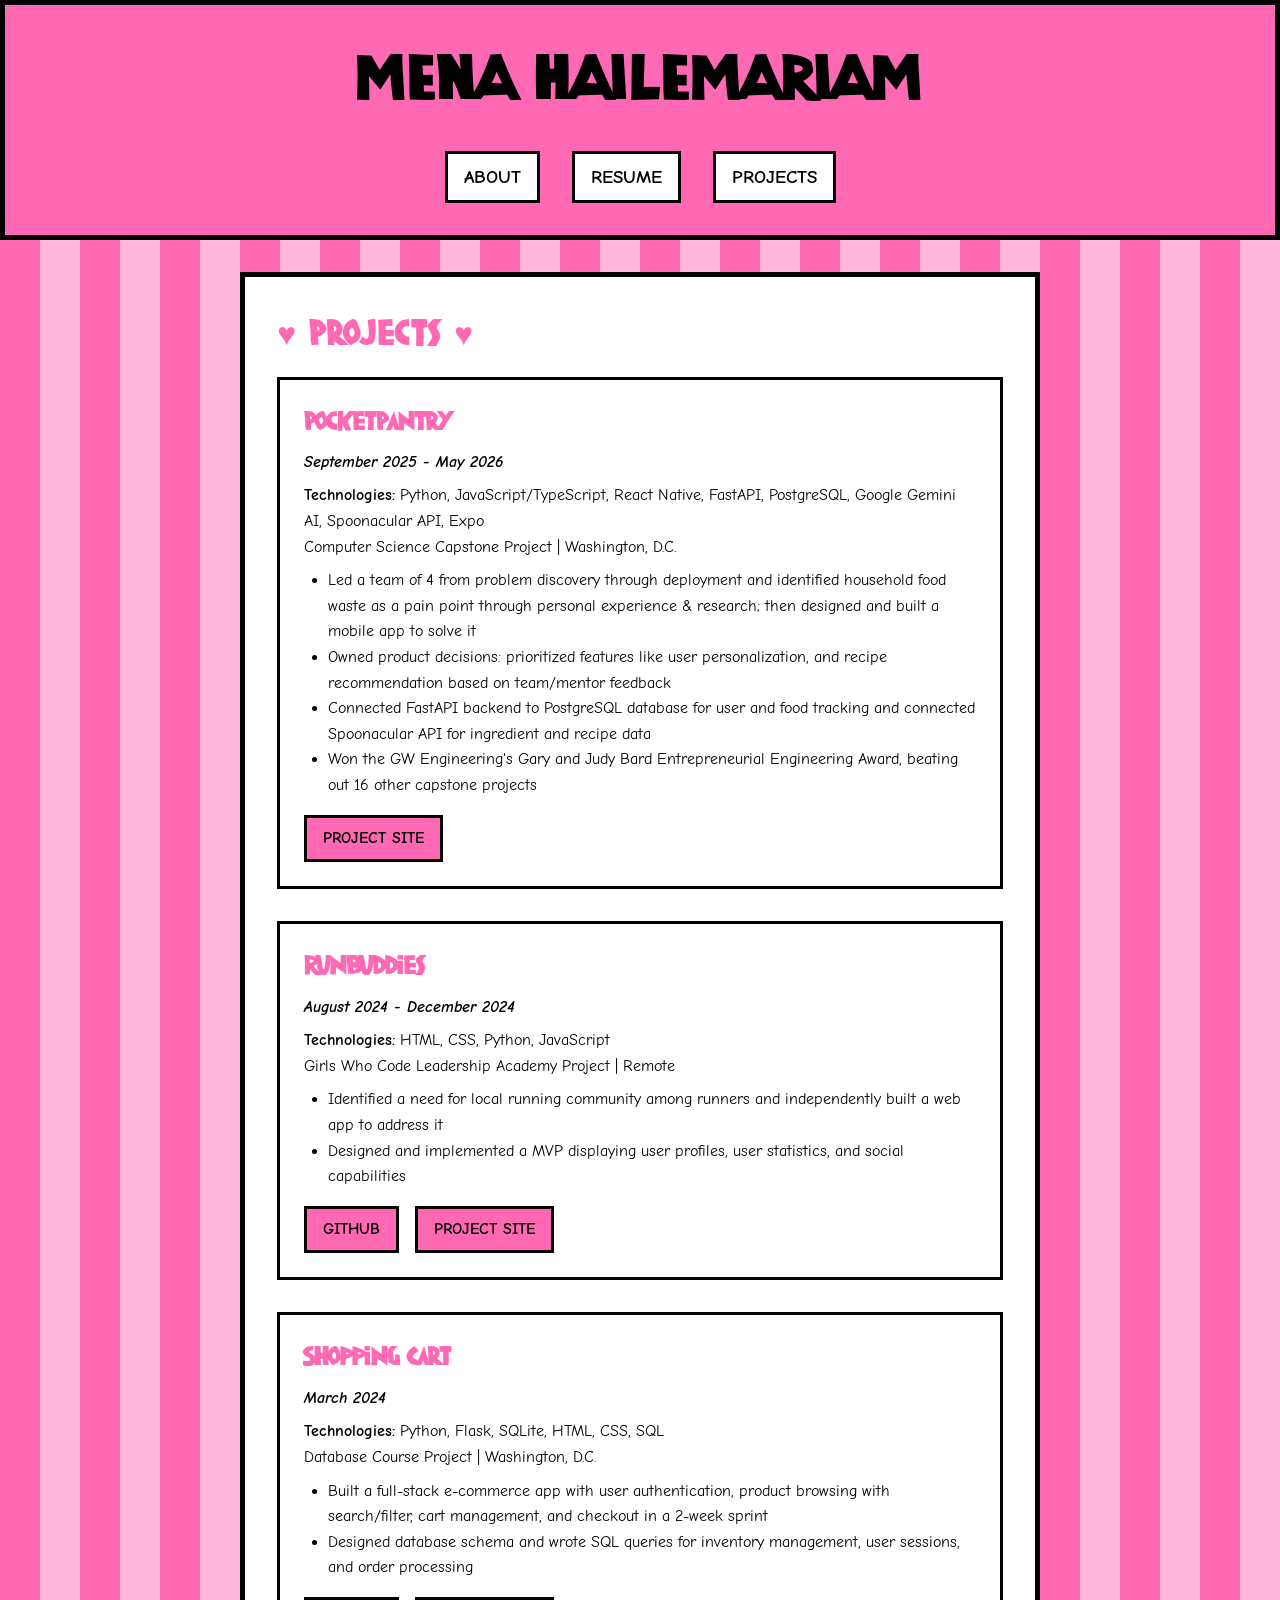
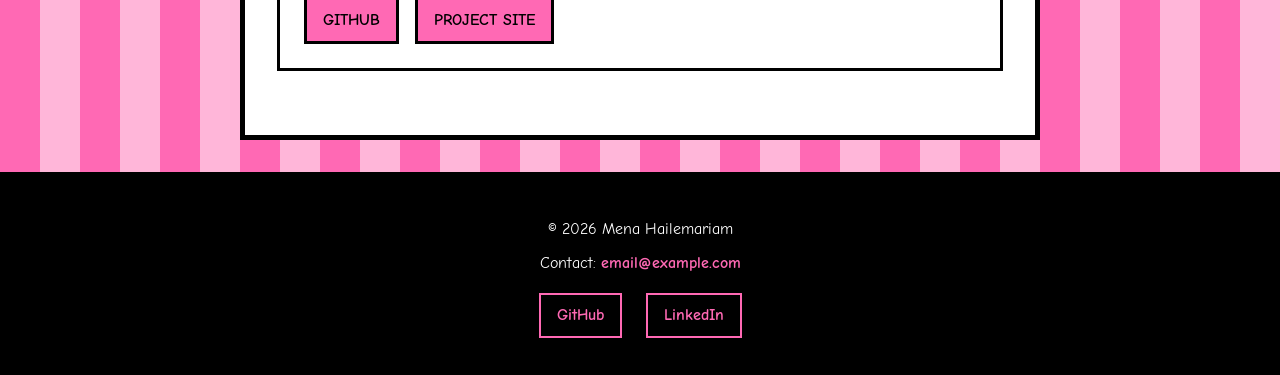
==== projects.html @ f1da5a8e "inital setup" ====
<!DOCTYPE html>
<html lang="en">
<head>
    <meta charset="UTF-8">
    <meta name="viewport" content="width=device-width, initial-scale=1.0">
    <title>Projects - Mena Hailemariam</title>
    <link rel="preconnect" href="https://fonts.googleapis.com">
    <link rel="preconnect" href="https://fonts.gstatic.com" crossorigin>
    <link href="https://fonts.googleapis.com/css2?family=Bangers&family=Comic+Neue:wght@400;700&display=swap" rel="stylesheet">
    <link rel="stylesheet" href="styles.css">
</head>
<body>
    <header>
        <h1>Mena Hailemariam</h1>
        <nav>
            <a href="index.html">About</a>
            <a href="resume.html">Resume</a>
            <a href="projects.html">Projects</a>
        </nav>
    </header>
    
    <main>
        <section>
            <h2>Projects</h2>
            
            <div class="project-card">
                <h3>PocketPantry</h3>
                <p class="project-date">September 2025 - May 2026</p>
                <p><strong>Technologies:</strong> Python, JavaScript/TypeScript, React Native, FastAPI, PostgreSQL, Google Gemini AI, Spoonacular API, Expo</p>
                <p>Computer Science Capstone Project | Washington, D.C.</p>
                <ul>
                    <li>Led a team of 4 from problem discovery through deployment and identified household food waste as a pain point through personal experience & research; then designed and built a mobile app to solve it</li>
                    <li>Owned product decisions: prioritized features like user personalization, and recipe recommendation based on team/mentor feedback</li>
                    <li>Connected FastAPI backend to PostgreSQL database for user and food tracking and connected Spoonacular API for ingredient and recipe data</li>
                    <li>Won the GW Engineering's Gary and Judy Bard Entrepreneurial Engineering Award, beating out 16 other capstone projects</li>
                </ul>
                <div class="project-links">
                    <a href="#" class="project-link">Project Site</a>
                </div>
            </div>
            
            <div class="project-card">
                <h3>RunBuddies</h3>
                <p class="project-date">August 2024 - December 2024</p>
                <p><strong>Technologies:</strong> HTML, CSS, Python, JavaScript</p>
                <p>Girls Who Code Leadership Academy Project | Remote</p>
                <ul>
                    <li>Identified a need for local running community among runners and independently built a web app to address it</li>
                    <li>Designed and implemented a MVP displaying user profiles, user statistics, and social capabilities</li>
                </ul>
                <div class="project-links">
                    <a href="#" class="project-link">GitHub</a>
                    <a href="#" class="project-link">Project Site</a>
                </div>
            </div>
            
            <div class="project-card">
                <h3>Shopping Cart</h3>
                <p class="project-date">March 2024</p>
                <p><strong>Technologies:</strong> Python, Flask, SQLite, HTML, CSS, SQL</p>
                <p>Database Course Project | Washington, D.C.</p>
                <ul>
                    <li>Built a full-stack e-commerce app with user authentication, product browsing with search/filter, cart management, and checkout in a 2-week sprint</li>
                    <li>Designed database schema and wrote SQL queries for inventory management, user sessions, and order processing</li>
                </ul>
                <div class="project-links">
                    <a href="#" class="project-link">GitHub</a>
                    <a href="#" class="project-link">Project Site</a>
                </div>
            </div>
        </section>
    </main>
    
    <footer>
        <div class="footer-content">
            <p>&copy; 2026 Mena Hailemariam</p>
            <p>Contact: <a href="mailto:email@example.com">email@example.com</a></p>
            <div class="social-links">
                <a href="#">GitHub</a>
                <a href="#">LinkedIn</a>
            </div>
        </div>
    </footer>
    
    <script src="script.js"></script>
</body>
</html>
---- styles.css ----
@font-face {
    font-family: 'P22 Vienna Black';
    src: url('fonts/P22%20Vienna%20Black%20Regular/P22%20Vienna%20Black%20Regular.ttf') format('truetype');
    font-weight: normal;
    font-style: normal;
}

* {
    margin: 0;
    padding: 0;
    box-sizing: border-box;
}

body {
    font-family: 'Comic Neue', cursive, sans-serif;
    line-height: 1.6;
    color: #000;
    background: repeating-linear-gradient(
        90deg,
        #FF69B4,
        #FF69B4 40px,
        #FFB6D9 40px,
        #FFB6D9 80px
    );
}

header {
    background-color: #FF69B4;
    color: #000;
    padding: 2rem 0;
    text-align: center;
    border: 5px solid #000;
}

header h1 {
    font-family: 'P22 Vienna Black', 'Bangers', cursive;
    font-size: 3.5rem;
    font-weight: 400;
    text-transform: uppercase;
    letter-spacing: 3px;
    margin-bottom: 1rem;
}

nav {
    display: flex;
    justify-content: center;
    gap: 2rem;
    margin-top: 1.5rem;
}

nav a {
    color: #000;
    text-decoration: none;
    font-weight: bold;
    font-size: 1.2rem;
    padding: 0.5rem 1rem;
    border: 3px solid #000;
    background-color: #fff;
    text-transform: uppercase;
    transition: all 0.3s ease;
}

nav a:hover {
    background-color: #000;
    color: #FF69B4;
}

main {
    max-width: 800px;
    margin: 2rem auto;
    padding: 2rem;
    background-color: #ffffff;
    border: 5px solid #000;
}

section {
    margin-bottom: 2rem;
}

h2 {
    font-family: 'P22 Vienna Black', 'Bangers', cursive;
    color: #FF69B4;
    font-size: 2rem;
    margin-bottom: 1rem;
    letter-spacing: 2px;
}

h2::before {
    content: "♥ ";
    color: #FF69B4;
}

h2::after {
    content: " ♥";
    color: #FF69B4;
}

button {
    background-color: #FF69B4;
    color: #000;
    padding: 10px 20px;
    border: 3px solid #000;
    cursor: pointer;
    font-size: 1rem;
    font-weight: bold;
    margin-top: 1rem;
    text-transform: uppercase;
}

button:hover {
    background-color: #FFB6D9;
}

#message {
    margin-top: 1rem;
    font-weight: bold;
    color: #35424a;
}

footer {
    background-color: #000;
    color: #fff;
    padding: 2rem 0;
    margin-top: 2rem;
    border: 5px solid #000;
}

.footer-content {
    max-width: 800px;
    margin: 0 auto;
    text-align: center;
}

.footer-content p {
    margin: 0.5rem 0;
}

.footer-content a {
    color: #FF69B4;
    text-decoration: none;
    font-weight: bold;
}

.footer-content a:hover {
    color: #FFB6D9;
}

.social-links {
    display: flex;
    justify-content: center;
    gap: 1.5rem;
    margin-top: 1rem;
}

.social-links a {
    padding: 0.5rem 1rem;
    border: 2px solid #FF69B4;
    background-color: transparent;
    transition: all 0.3s ease;
}

.social-links a:hover {
    background-color: #FF69B4;
    color: #000;
}

.resume-section {
    margin-bottom: 2rem;
    padding: 1.5rem;
    border: 3px solid #000;
    background-color: #fff;
}

.resume-section h3 {
    font-family: 'P22 Vienna Black', 'Bangers', cursive;
    color: #FF69B4;
    font-size: 1.5rem;
    margin-bottom: 1rem;
}

.resume-section ul {
    margin-left: 1.5rem;
    margin-top: 0.5rem;
}

.project-card {
    margin-bottom: 2rem;
    padding: 1.5rem;
    border: 3px solid #000;
    background-color: #fff;
}

.project-card h3 {
    font-family: 'P22 Vienna Black', 'Bangers', cursive;
    color: #FF69B4;
    font-size: 1.5rem;
    margin-bottom: 0.5rem;
}

.project-date {
    font-weight: bold;
    color: #000;
    font-style: italic;
    margin-bottom: 0.5rem;
}

.project-card ul {
    margin-left: 1.5rem;
    margin-top: 0.5rem;
}

.project-links {
    display: flex;
    gap: 1rem;
    margin-top: 1rem;
}

.project-link {
    background-color: #FF69B4;
    color: #000;
    padding: 0.5rem 1rem;
    border: 3px solid #000;
    text-decoration: none;
    font-weight: bold;
    text-transform: uppercase;
    transition: all 0.3s ease;
}

.project-link:hover {
    background-color: #FFB6D9;
}
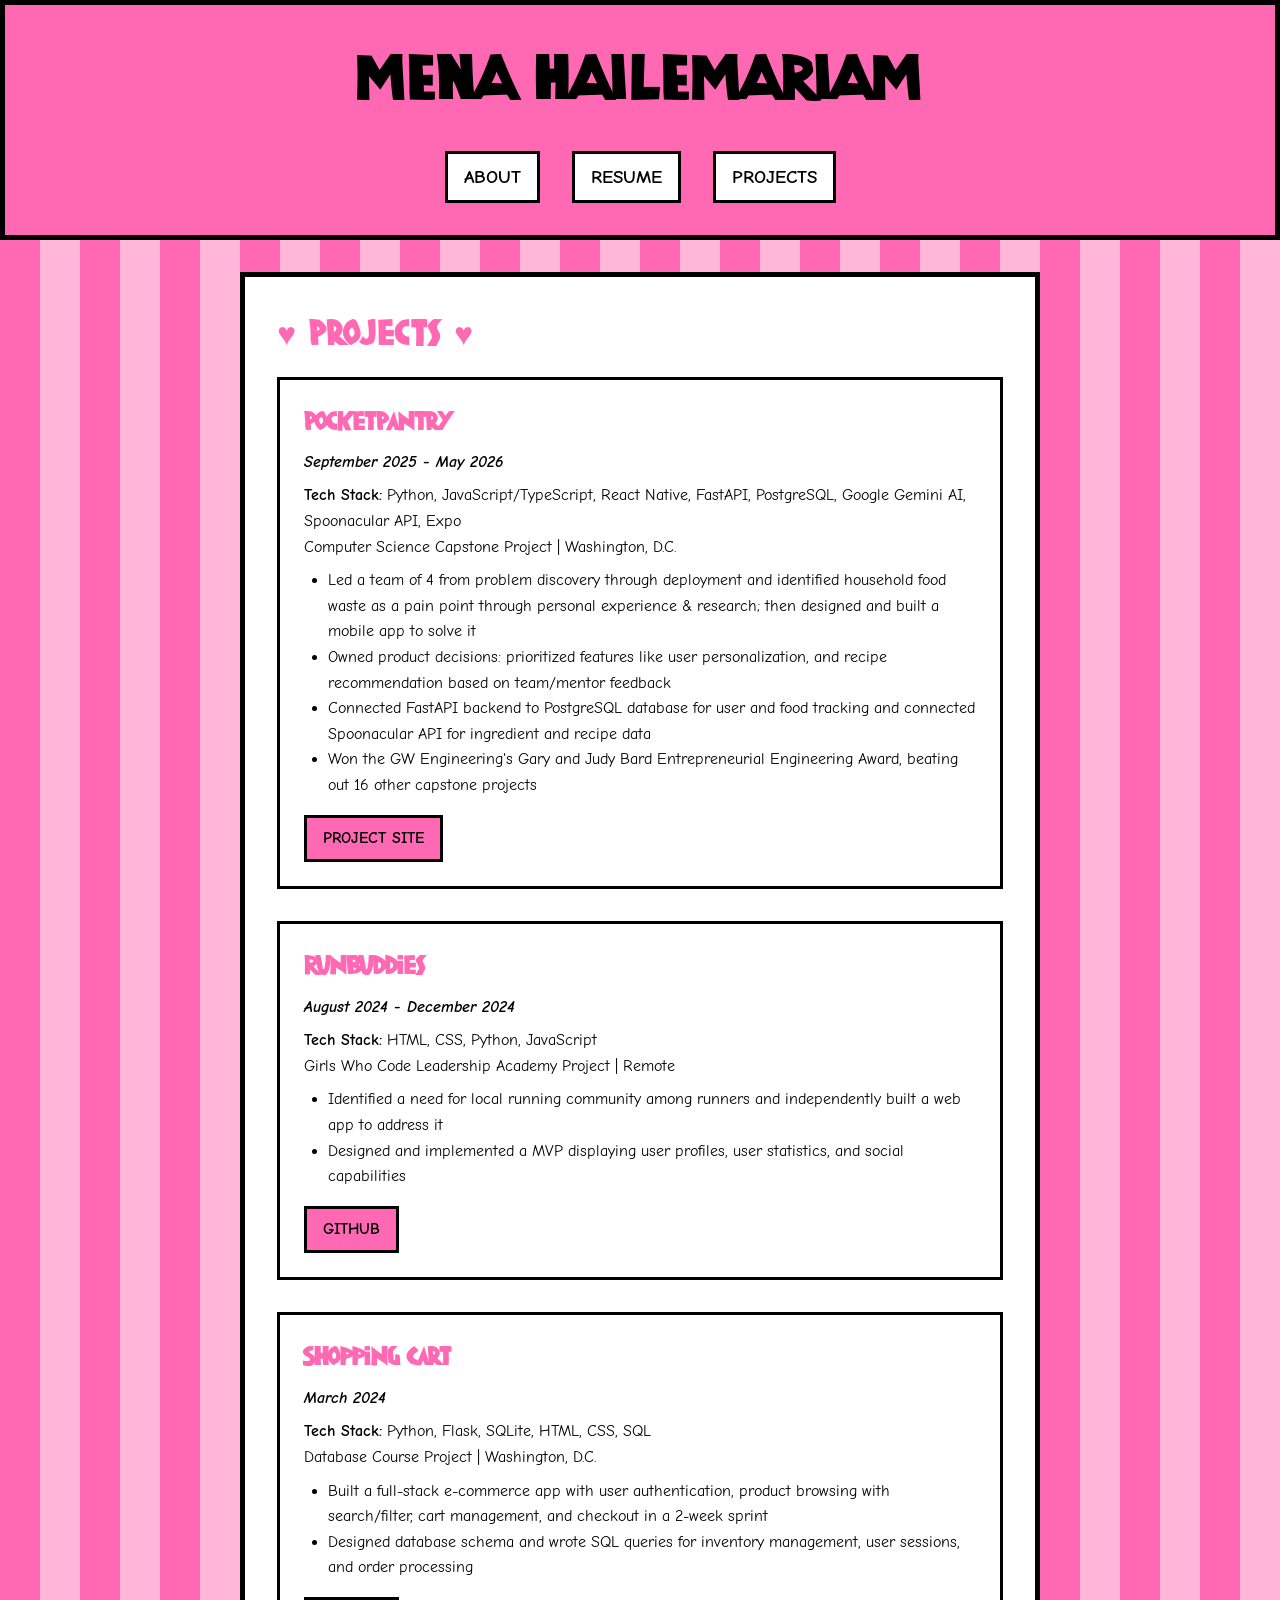
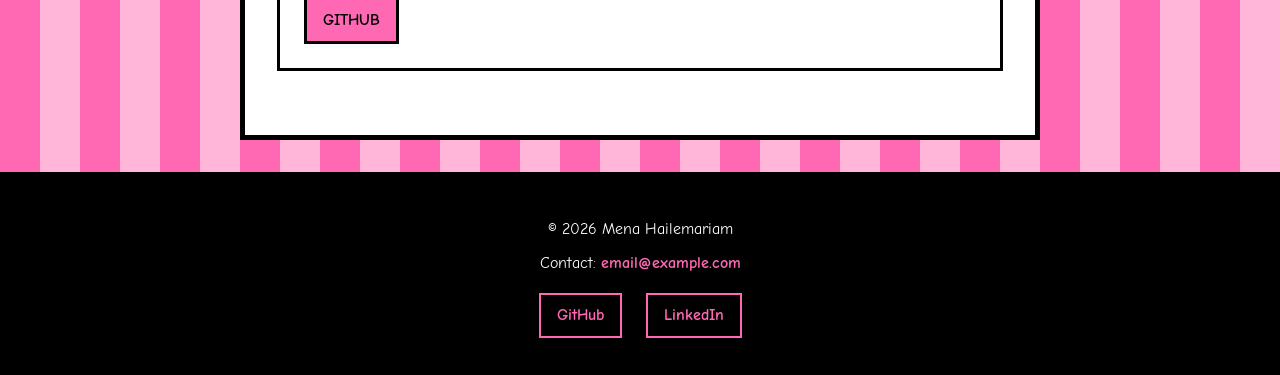
==== commit 2b9b900d: "update links" ====
--- a/projects.html
+++ b/projects.html
@@ -26,7 +26,7 @@
             <div class="project-card">
                 <h3>PocketPantry</h3>
                 <p class="project-date">September 2025 - May 2026</p>
-                <p><strong>Technologies:</strong> Python, JavaScript/TypeScript, React Native, FastAPI, PostgreSQL, Google Gemini AI, Spoonacular API, Expo</p>
+                <p><strong>Tech Stack:</strong> Python, JavaScript/TypeScript, React Native, FastAPI, PostgreSQL, Google Gemini AI, Spoonacular API, Expo</p>
                 <p>Computer Science Capstone Project | Washington, D.C.</p>
                 <ul>
                     <li>Led a team of 4 from problem discovery through deployment and identified household food waste as a pain point through personal experience & research; then designed and built a mobile app to solve it</li>
@@ -35,37 +35,35 @@
                     <li>Won the GW Engineering's Gary and Judy Bard Entrepreneurial Engineering Award, beating out 16 other capstone projects</li>
                 </ul>
                 <div class="project-links">
-                    <a href="#" class="project-link">Project Site</a>
+                    <a href="https://gw-cs-sd-25-26.github.io/senior-design-teamname/" class="project-link">Project Site</a>
                 </div>
             </div>
             
             <div class="project-card">
                 <h3>RunBuddies</h3>
                 <p class="project-date">August 2024 - December 2024</p>
-                <p><strong>Technologies:</strong> HTML, CSS, Python, JavaScript</p>
+                <p><strong>Tech Stack:</strong> HTML, CSS, Python, JavaScript</p>
                 <p>Girls Who Code Leadership Academy Project | Remote</p>
                 <ul>
                     <li>Identified a need for local running community among runners and independently built a web app to address it</li>
                     <li>Designed and implemented a MVP displaying user profiles, user statistics, and social capabilities</li>
                 </ul>
                 <div class="project-links">
-                    <a href="#" class="project-link">GitHub</a>
-                    <a href="#" class="project-link">Project Site</a>
+                    <a href="https://github.com/haile-mena/Running-Buddies" class="project-link">GitHub</a>
                 </div>
             </div>
             
             <div class="project-card">
                 <h3>Shopping Cart</h3>
                 <p class="project-date">March 2024</p>
-                <p><strong>Technologies:</strong> Python, Flask, SQLite, HTML, CSS, SQL</p>
+                <p><strong>Tech Stack:</strong> Python, Flask, SQLite, HTML, CSS, SQL</p>
                 <p>Database Course Project | Washington, D.C.</p>
                 <ul>
                     <li>Built a full-stack e-commerce app with user authentication, product browsing with search/filter, cart management, and checkout in a 2-week sprint</li>
                     <li>Designed database schema and wrote SQL queries for inventory management, user sessions, and order processing</li>
                 </ul>
                 <div class="project-links">
-                    <a href="#" class="project-link">GitHub</a>
-                    <a href="#" class="project-link">Project Site</a>
+                    <a href="https://github.com/gwu-cs-db-s26-grading/6-hw6-shopping-cart-haile-mena" class="project-link">GitHub</a>
                 </div>
             </div>
         </section>
@@ -76,12 +74,11 @@
             <p>&copy; 2026 Mena Hailemariam</p>
             <p>Contact: <a href="mailto:email@example.com">email@example.com</a></p>
             <div class="social-links">
-                <a href="#">GitHub</a>
-                <a href="#">LinkedIn</a>
+                <a href="https://github.com/haile-mena">GitHub</a>
+                <a href="https://www.linkedin.com/in/menahaile/">LinkedIn</a>
             </div>
         </div>
     </footer>
     
-    <script src="script.js"></script>
 </body>
 </html>
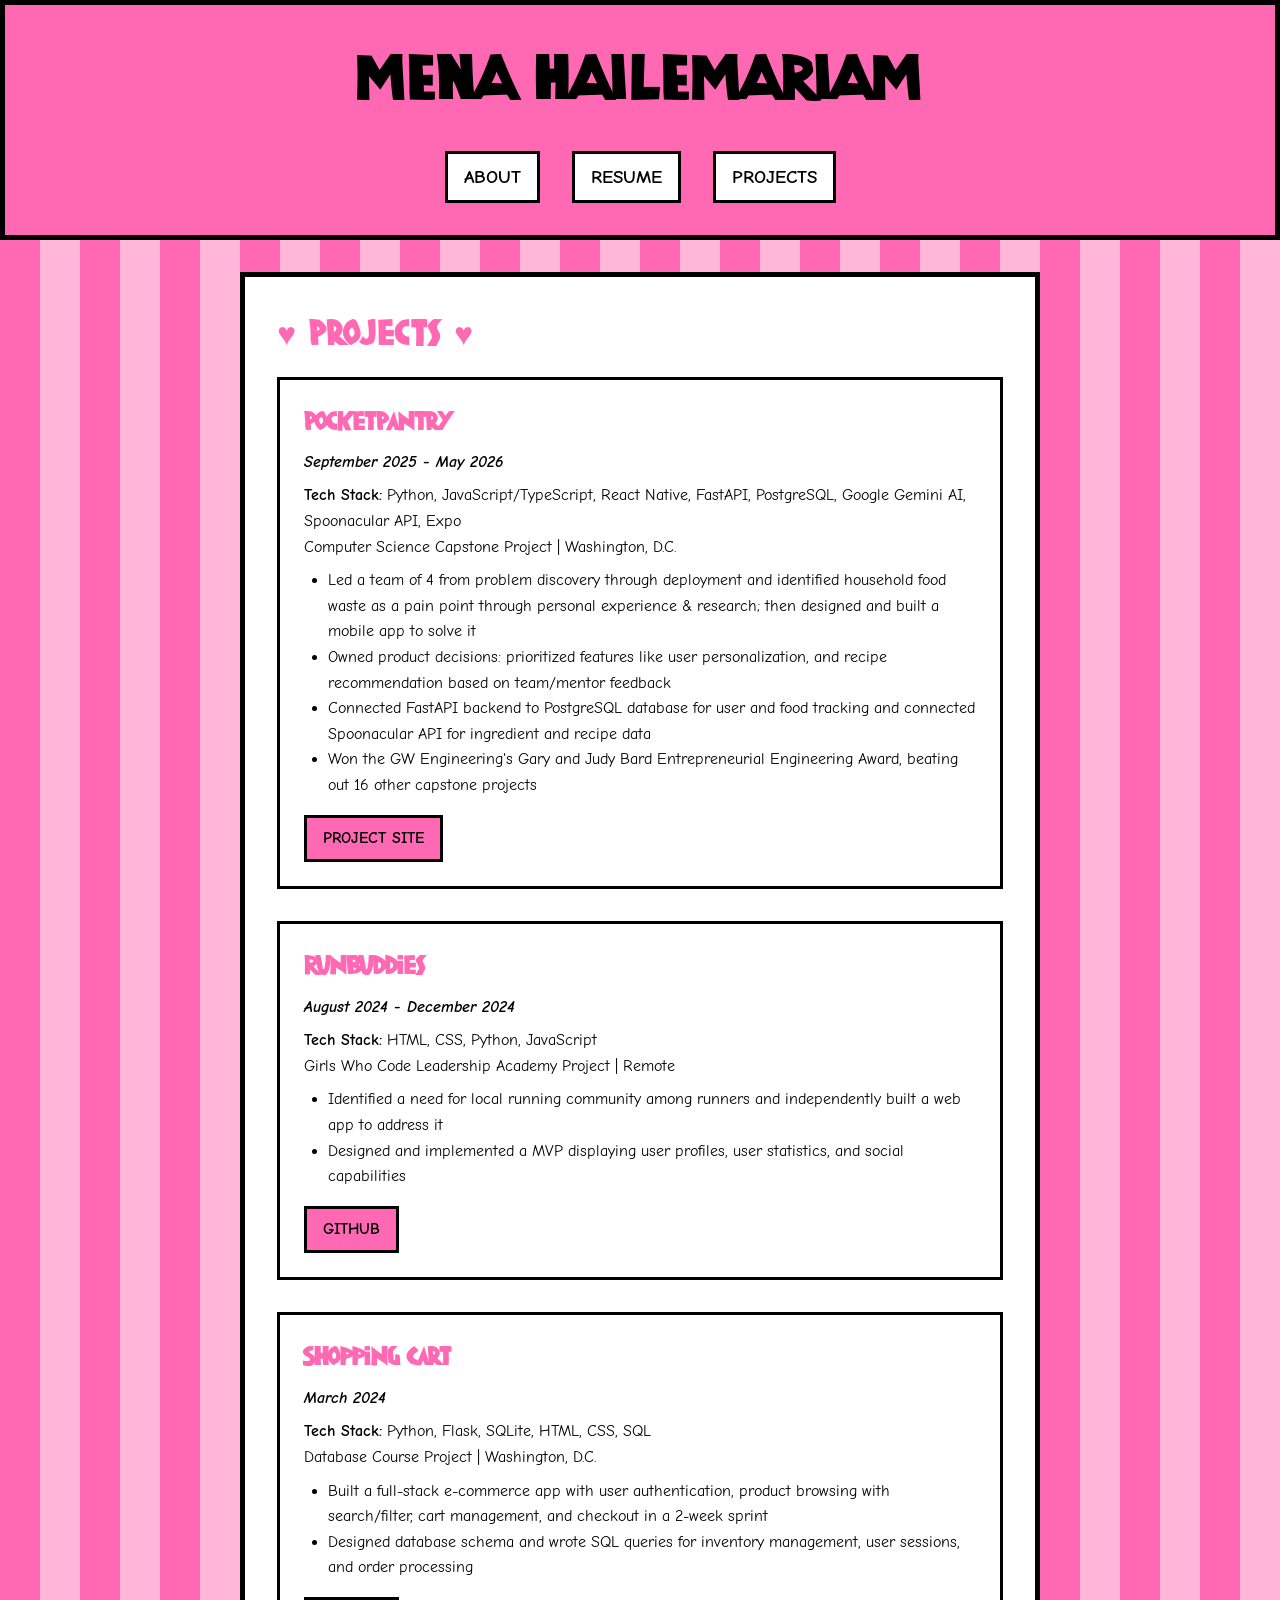
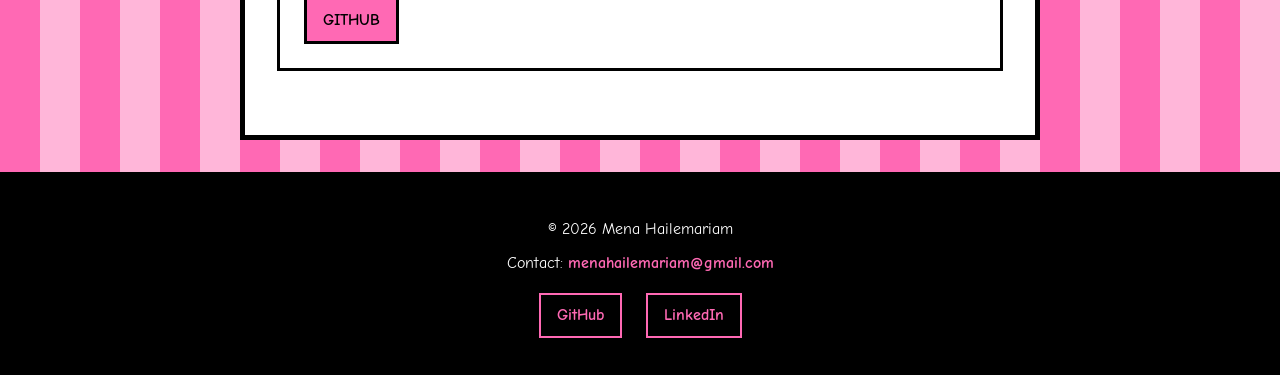
==== commit af0331ff: "added email" ====
--- a/projects.html
+++ b/projects.html
@@ -72,7 +72,7 @@
     <footer>
         <div class="footer-content">
             <p>&copy; 2026 Mena Hailemariam</p>
-            <p>Contact: <a href="mailto:email@example.com">email@example.com</a></p>
+            <p>Contact: <a href="mailto:menahailemariam@gmail.com">menahailemariam@gmail.com</a></p>
             <div class="social-links">
                 <a href="https://github.com/haile-mena">GitHub</a>
                 <a href="https://www.linkedin.com/in/menahaile/">LinkedIn</a>
